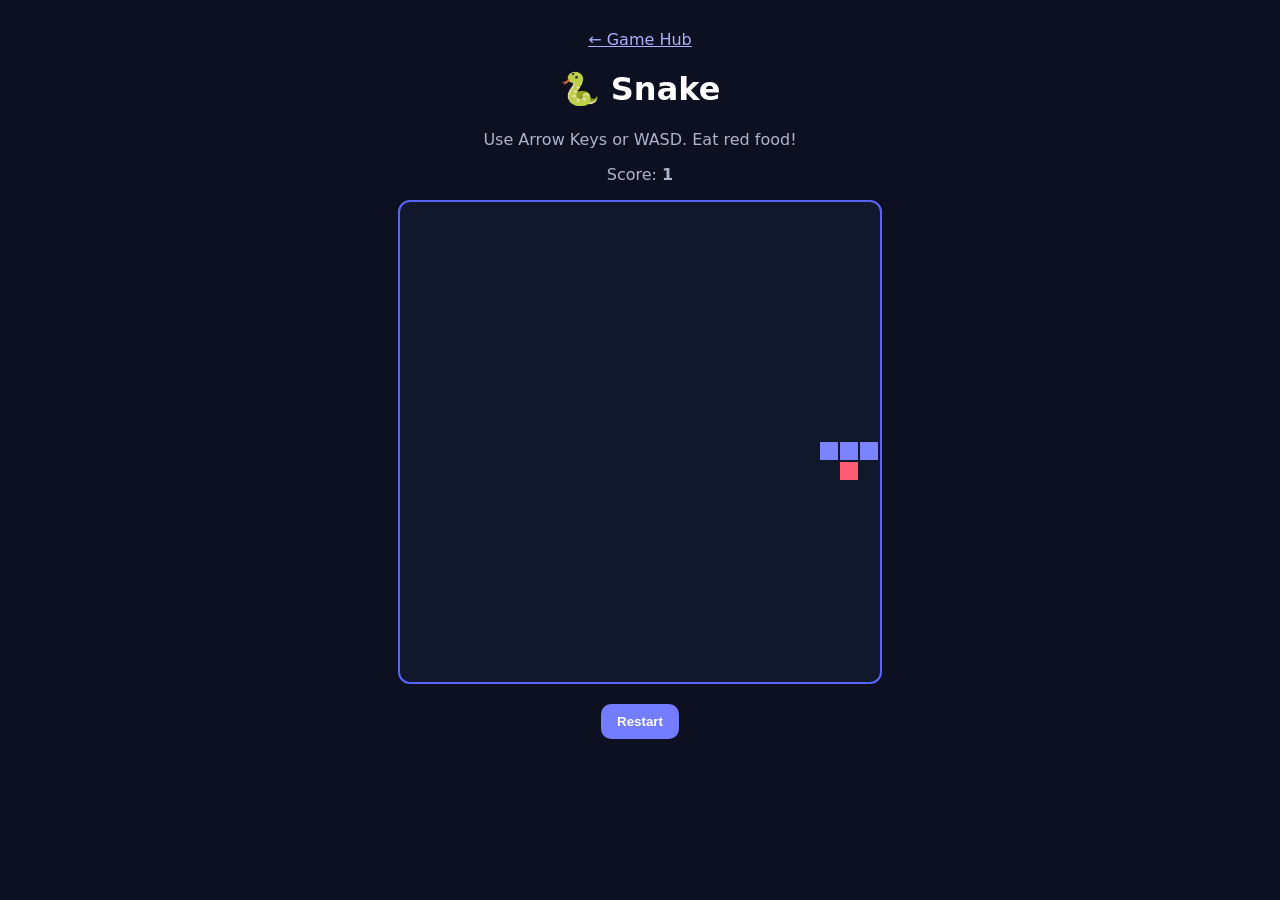
==== games/snake.html @ 20aa7db3 "Add playable Snake game" ====
<!doctype html><html><head><meta charset="utf-8"><meta name="viewport" content="width=device-width,initial-scale=1"><title>Snake — MeowJusung Games</title><style>body{margin:0;background:#0d1020;color:white;font-family:system-ui;text-align:center}main{max-width:600px;margin:30px auto}canvas{background:#11182b;border:2px solid #5964ff;border-radius:12px;max-width:92vw}button{padding:10px 16px;border:0;border-radius:10px;background:#747cff;color:white;font-weight:bold;cursor:pointer}a{color:#aab0ff}p{color:#aeb4ca}</style></head><body><main><p><a href="../index.html">← Game Hub</a></p><h1>🐍 Snake</h1><p>Use Arrow Keys or WASD. Eat red food!</p><p>Score: <b id="score">0</b></p><canvas id="c" width="480" height="480"></canvas><p><button onclick="start()">Restart</button></p></main><script>const c=document.getElementById('c'),x=c.getContext('2d'),n=24,s=20;let snake,food,dx,dy,score,run;function start(){snake=[{x:12,y:12},{x:11,y:12}];food={x:18,y:12};dx=1;dy=0;score=0;document.getElementById('score').textContent=0;clearInterval(run);run=setInterval(tick,100)}function place(){do{food={x:Math.floor(Math.random()*n),y:Math.floor(Math.random()*n)}}while(snake.some(p=>p.x===food.x&&p.y===food.y))}function tick(){let h={x:snake[0].x+dx,y:snake[0].y+dy};if(h.x<0||h.y<0||h.x>=n||h.y>=n||snake.some(p=>p.x===h.x&&p.y===h.y)){clearInterval(run);alert('Game over! Score: '+score);return}snake.unshift(h);if(h.x===food.x&&h.y===food.y){score++;document.getElementById('score').textContent=score;place()}else snake.pop();draw()}function draw(){x.clearRect(0,0,c.width,c.height);x.fillStyle='#ff5d73';x.fillRect(food.x*s,food.y*s,s-2,s-2);x.fillStyle='#7c83ff';snake.forEach(p=>x.fillRect(p.x*s,p.y*s,s-2,s-2))}addEventListener('keydown',e=>{let k=e.key.toLowerCase(),a=k==='arrowup'||k==='w',b=k==='arrowdown'||k==='s',l=k==='arrowleft'||k==='a',r=k==='arrowright'||k==='d';if(a&&dy!==1){dx=0;dy=-1}if(b&&dy!==-1){dx=0;dy=1}if(l&&dx!==1){dx=-1;dy=0}if(r&&dx!==-1){dx=1;dy=0}});start()</script></body></html>
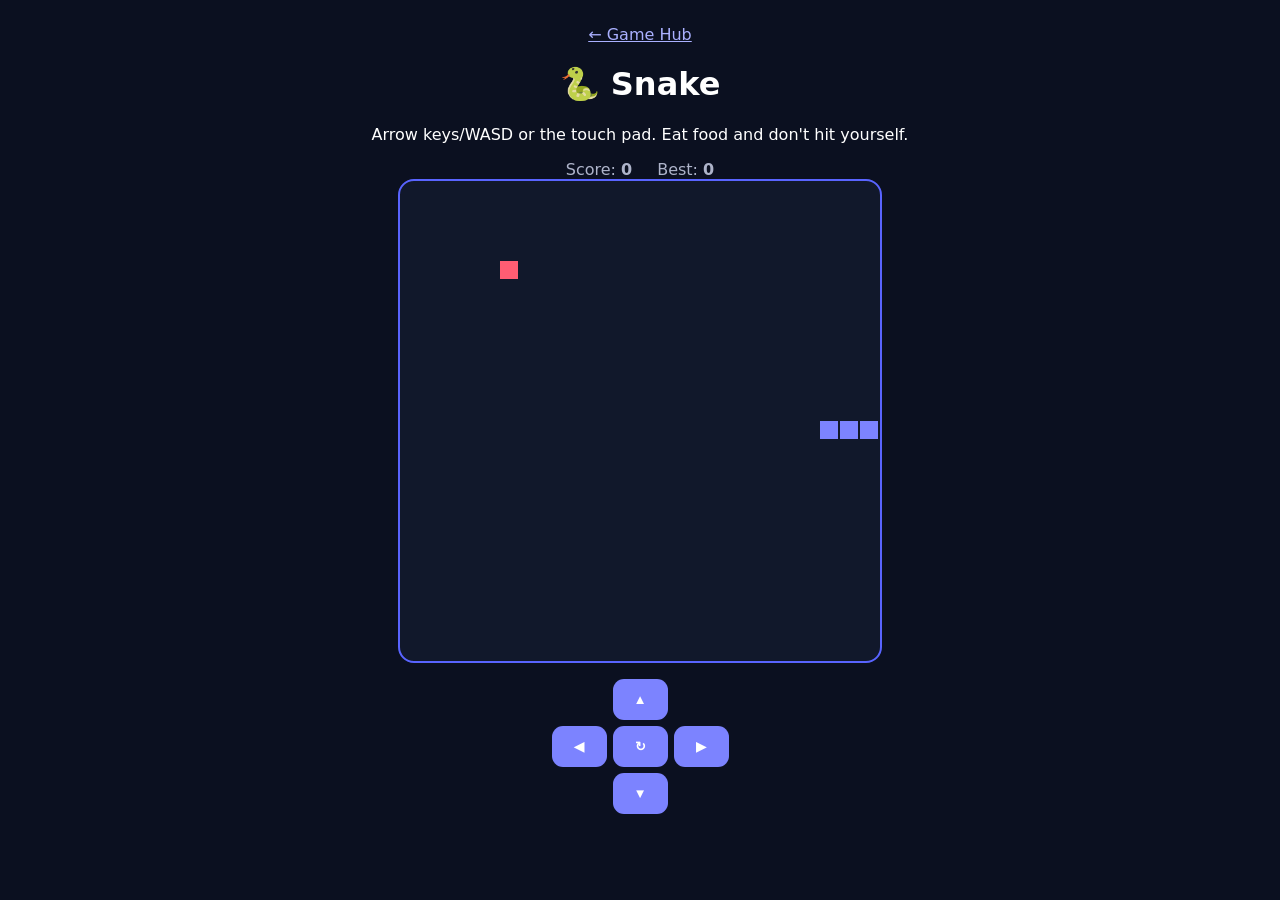
==== commit ff6221ae: "Polish Snake controls and high scores" ====
--- a/games/snake.html
+++ b/games/snake.html
@@ -1 +1 @@
-<!doctype html><html><head><meta charset="utf-8"><meta name="viewport" content="width=device-width,initial-scale=1"><title>Snake — MeowJusung Games</title><style>body{margin:0;background:#0d1020;color:white;font-family:system-ui;text-align:center}main{max-width:600px;margin:30px auto}canvas{background:#11182b;border:2px solid #5964ff;border-radius:12px;max-width:92vw}button{padding:10px 16px;border:0;border-radius:10px;background:#747cff;color:white;font-weight:bold;cursor:pointer}a{color:#aab0ff}p{color:#aeb4ca}</style></head><body><main><p><a href="../index.html">← Game Hub</a></p><h1>🐍 Snake</h1><p>Use Arrow Keys or WASD. Eat red food!</p><p>Score: <b id="score">0</b></p><canvas id="c" width="480" height="480"></canvas><p><button onclick="start()">Restart</button></p></main><script>const c=document.getElementById('c'),x=c.getContext('2d'),n=24,s=20;let snake,food,dx,dy,score,run;function start(){snake=[{x:12,y:12},{x:11,y:12}];food={x:18,y:12};dx=1;dy=0;score=0;document.getElementById('score').textContent=0;clearInterval(run);run=setInterval(tick,100)}function place(){do{food={x:Math.floor(Math.random()*n),y:Math.floor(Math.random()*n)}}while(snake.some(p=>p.x===food.x&&p.y===food.y))}function tick(){let h={x:snake[0].x+dx,y:snake[0].y+dy};if(h.x<0||h.y<0||h.x>=n||h.y>=n||snake.some(p=>p.x===h.x&&p.y===h.y)){clearInterval(run);alert('Game over! Score: '+score);return}snake.unshift(h);if(h.x===food.x&&h.y===food.y){score++;document.getElementById('score').textContent=score;place()}else snake.pop();draw()}function draw(){x.clearRect(0,0,c.width,c.height);x.fillStyle='#ff5d73';x.fillRect(food.x*s,food.y*s,s-2,s-2);x.fillStyle='#7c83ff';snake.forEach(p=>x.fillRect(p.x*s,p.y*s,s-2,s-2))}addEventListener('keydown',e=>{let k=e.key.toLowerCase(),a=k==='arrowup'||k==='w',b=k==='arrowdown'||k==='s',l=k==='arrowleft'||k==='a',r=k==='arrowright'||k==='d';if(a&&dy!==1){dx=0;dy=-1}if(b&&dy!==-1){dx=0;dy=1}if(l&&dx!==1){dx=-1;dy=0}if(r&&dx!==-1){dx=1;dy=0}});start()</script></body></html>+<!doctype html><html lang="en"><head><meta charset="utf-8"><meta name="viewport" content="width=device-width,initial-scale=1"><title>Snake — MeowJusung Games</title><style>body{margin:0;background:#0b1020;color:white;font-family:system-ui;text-align:center}main{max-width:620px;margin:25px auto;padding:0 15px}canvas{width:min(480px,92vw);height:auto;background:#11182b;border:2px solid #5964ff;border-radius:16px}button{padding:11px 16px;border:0;border-radius:11px;background:#7c83ff;color:white;font-weight:800;cursor:pointer}a{color:#aab0ff}.bar{display:flex;justify-content:center;gap:25px;color:#aeb4ca}.pad{display:grid;grid-template-columns:repeat(3,55px);gap:6px;justify-content:center;margin-top:12px}.pad button{padding:13px}.blank{visibility:hidden}</style></head><body><main><p><a href="../index.html">← Game Hub</a></p><h1>🐍 Snake</h1><p>Arrow keys/WASD or the touch pad. Eat food and don't hit yourself.</p><div class=bar><span>Score: <b id=score>0</b></span><span>Best: <b id=best>0</b></span></div><canvas id=c width=480 height=480></canvas><div class=pad><button class=blank></button><button onclick="turn(0,-1)">▲</button><button class=blank></button><button onclick="turn(-1,0)">◀</button><button onclick="start()">↻</button><button onclick="turn(1,0)">▶</button><button class=blank></button><button onclick="turn(0,1)">▼</button><button class=blank></button></div></main><script>const c=document.getElementById('c'),x=c.getContext('2d'),n=24,s=20;let snake,food,dx,dy,score,run,over;best.textContent=localStorage.snakeBest||0;function start(){clearInterval(run);snake=[{x:12,y:12},{x:11,y:12},{x:10,y:12}];dx=1;dy=0;score=0;over=0;scoreEl();place();draw();run=setInterval(tick,95)}function scoreEl(){scoreEl2=score;document.getElementById('score').textContent=score}function place(){do food={x:Math.random()*n|0,y:Math.random()*n|0};while(snake.some(p=>p.x===food.x&&p.y===food.y))}function turn(a,b){if(a&&dx===-a||b&&dy===-b)return;dx=a;dy=b}function tick(){let h={x:snake[0].x+dx,y:snake[0].y+dy};if(h.x<0||h.y<0||h.x>=n||h.y>=n||snake.some(p=>p.x===h.x&&p.y===h.y)){over=1;clearInterval(run);return}snake.unshift(h);if(h.x===food.x&&h.y===food.y){score++;scoreEl();if(score>+(localStorage.snakeBest||0)){localStorage.snakeBest=score;best.textContent=score}place()}else snake.pop();draw()}function draw(){x.clearRect(0,0,c.width,c.height);x.fillStyle='#ff5d73';x.fillRect(food.x*s,food.y*s,s-2,s-2);x.fillStyle='#7c83ff';snake.forEach(p=>x.fillRect(p.x*s,p.y*s,s-2,s-2));if(over){x.fillStyle='white';x.font='bold 28px system-ui';x.textAlign='center';x.fillText('Game over — press ↻',240,245);x.textAlign='left'}}addEventListener('keydown',e=>{let k=e.key.toLowerCase();if(k==='arrowup'||k==='w')turn(0,-1);if(k==='arrowdown'||k==='s')turn(0,1);if(k==='arrowleft'||k==='a')turn(-1,0);if(k==='arrowright'||k==='d')turn(1,0);if(e.code==='Space'&&over)start()});start()</script></body></html>
